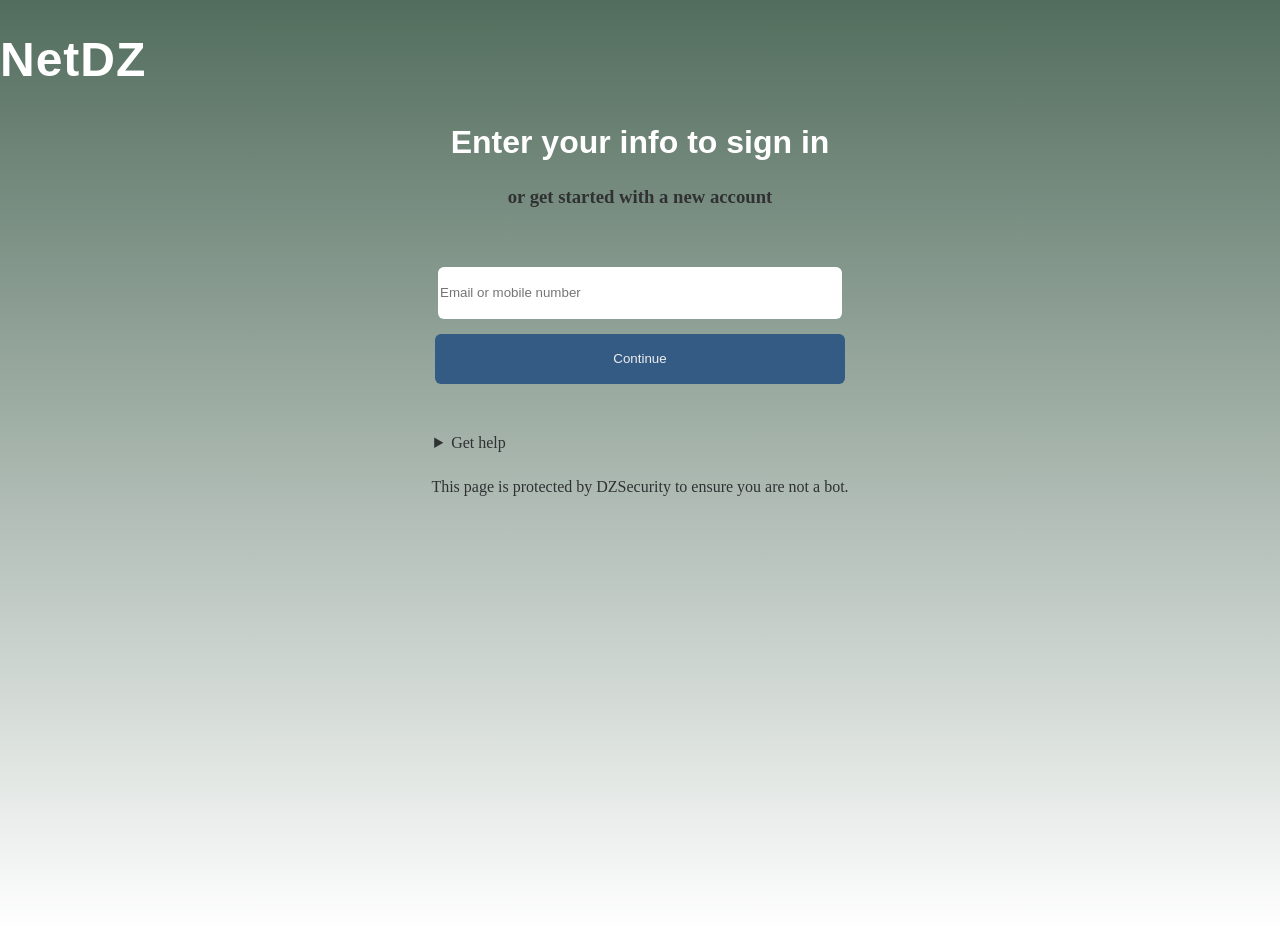
==== index.html @ 19e7d197 "Add files via upload" ====
<!DOCTYPE html>
<html lang="en" dir="ltr">
    <head>
        <meta charset="utf-8">
        <meta name="viewport" content="width=device-width,initial-scale=1.0">
        <link rel="stylesheet" href="style.css">
        <title>NetDZ</title>
    </head>
    <body>
        <h1>NetDZ</h1>
        <section class="sign-in">
            <h2>Enter your info to sign in</h2>
            <h3><a href="#"> or get started with a new account</a></h3>
            <input type="email" placeholder="Email or mobile number">
            <button class="continue">Continue</button>
            <details class="help">
                <summary>Get help</summary>
                <ul>
                    <li><a href="#">Forget email or mobile number?</a></li>
                    <li><a href="#">Learn more abiut sigh-in</a></li>
                </ul>
            </details>
            <p>This page is protected by DZSecurity to ensure you are not a bot.</p>

        </section>
    </body>
</html>
---- style.css ----
body{
    margin: 0;
    min-height: 100vh;
    background: linear-gradient(to bottom,#526d5d, #ffffff);
    user-select: none;
    color: #303133;
}

h1{
    font-size: 3rem;
    font-weight: 800;
    letter-spacing:1px;
    font-family: Arial, Helvetica, sans-serif;
    margin-bottom: 10px;
    color: #ffffff;
}

.sign-in{
    display: flex;
    flex-direction: column;
    align-items: center;
    text-align: center;
}

section{
    gap: 10px;
    max-width: 450px;
    width: 90%;
    margin: 0 auto;
}

section h2{
    font-size: 2rem;
    color: #ffffff;
    font-family: Arial, Helvetica, sans-serif;
}
 
section h3 a{
    text-decoration: none;
    color: inherit;
    position: relative;
    bottom: 30px;
}

input[type="email"]{
    height: 50px;
    width: 400px;
    margin-bottom: 15px;
    border-radius: 6px;
    border: none;
}

button{
    height: 50px;
    width: 410px;
    background-color: #345b83;
    color: #edeef0;
    position: relative;
    bottom: 10px;
    border-radius: 6px;
    border: none;
}

.help{
    position: relative;
    right: 170px;
    top: 30px;
}

.help ul{
    list-style-type: none;
    padding: 0;
    margin: 0;
}

.help li{
    padding: 0;
    margin: 0;
}

.help a{
    color: inherit;
    display: flex;
    flex-direction: column;
    align-items: flex-start;
    margin-top: 10px;
    gap: 5px;
    transform: translate(60px);
}

p{
    position: relative;
    top: 30px;
}
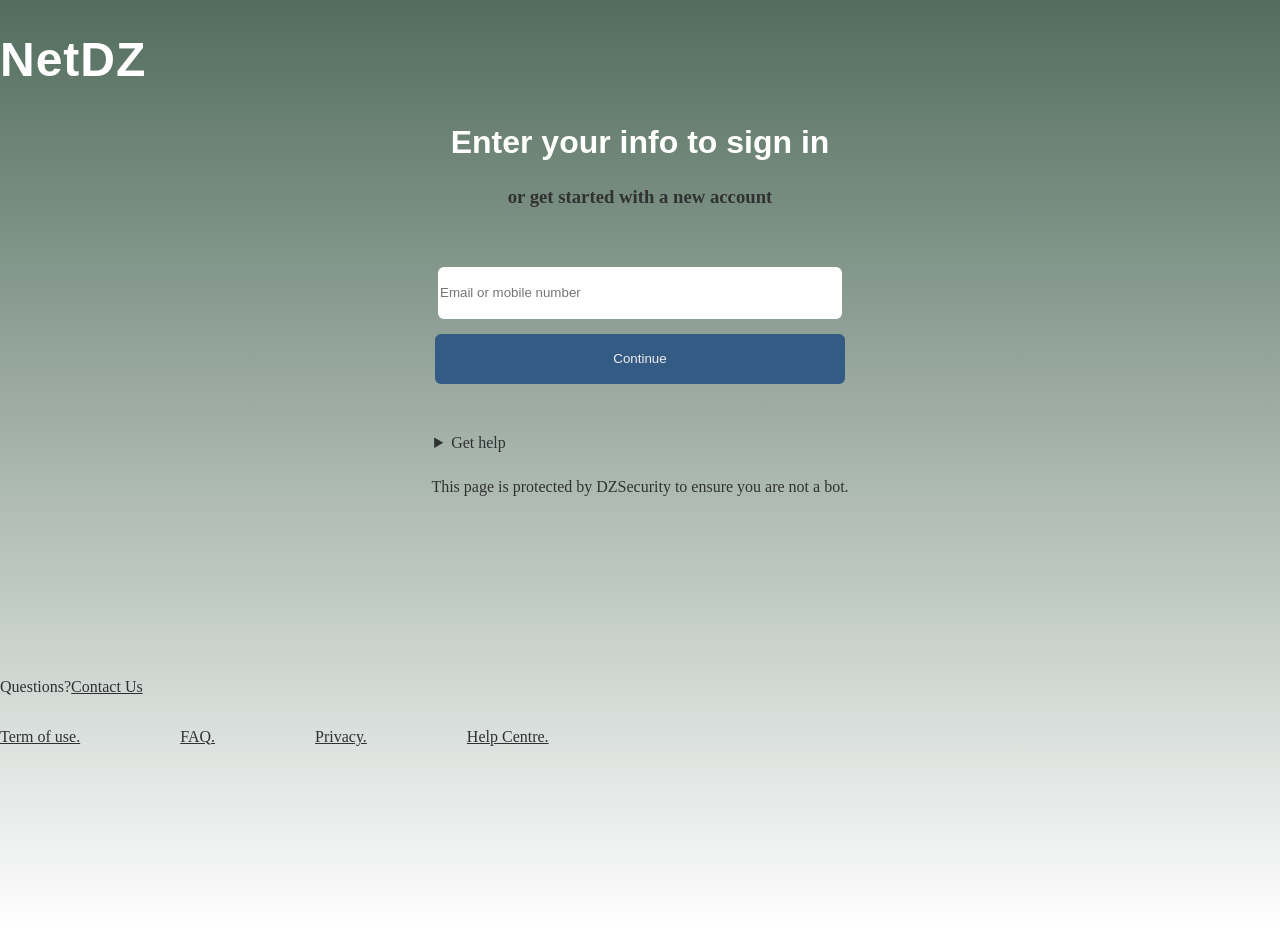
==== commit 73cc855e: "Add files via upload" ====
--- a/index.html
+++ b/index.html
@@ -23,5 +23,16 @@
             <p>This page is protected by DZSecurity to ensure you are not a bot.</p>
 
         </section>
+        <footer>
+            <p>Questions?<a href="#">Contact Us</a></p>
+            <div class="link">
+                <p><a href="#" class="Questions">Term of use.</a></p>
+                <p><a href="#">FAQ.</a></p>
+                <p><a href="#">Privacy.</a></p>
+                <p><a href="#">Help Centre.</a></p>
+                <p><a href="#"></a></p>
+                <p><a href="#"></a></p>
+            </div>
+        </footer>
     </body>
 </html> 
--- a/style.css
+++ b/style.css
@@ -92,3 +92,17 @@
     position: relative;
     top: 30px;
 }
+
+footer{
+    position: relative;
+    top: 150px;
+}
+
+.link{
+    display: flex;
+    gap: 100px;
+}
+
+footer a{
+    color: inherit;
+}
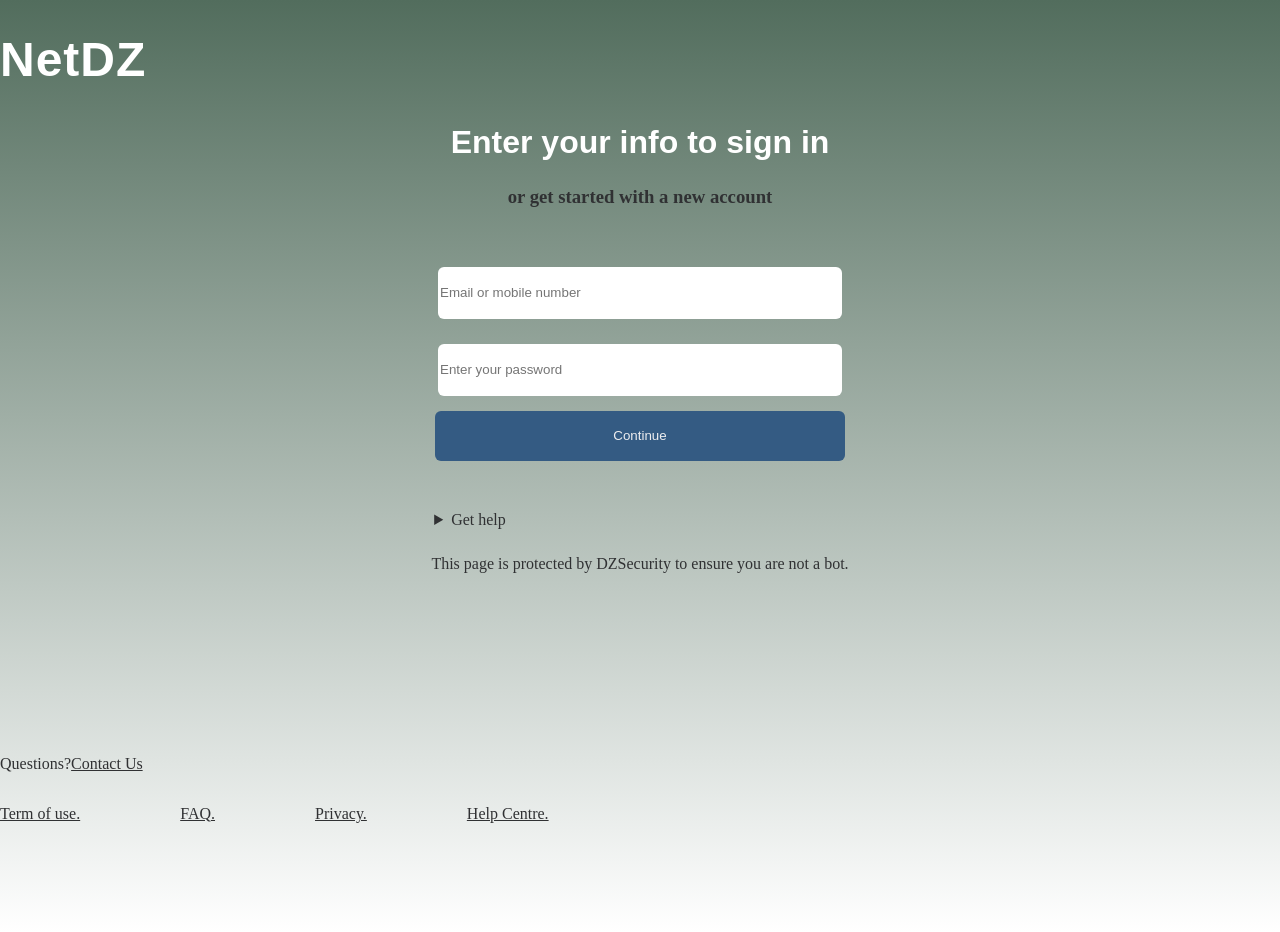
==== commit 69150f40: "Create Sign Up page" ====
--- a/index.html
+++ b/index.html
@@ -4,14 +4,15 @@
         <meta charset="utf-8">
         <meta name="viewport" content="width=device-width,initial-scale=1.0">
         <link rel="stylesheet" href="style.css">
-        <title>NetDZ</title>
+        <title>NetDZ.login</title>
     </head>
     <body>
         <h1>NetDZ</h1>
         <section class="sign-in">
             <h2>Enter your info to sign in</h2>
-            <h3><a href="#"> or get started with a new account</a></h3>
+            <h3><a href="main.html"> or get started with a new account</a></h3>
             <input type="email" placeholder="Email or mobile number">
+            <input type="password" placeholder="Enter your password">
             <button class="continue">Continue</button>
             <details class="help">
                 <summary>Get help</summary>
@@ -30,8 +31,6 @@
                 <p><a href="#">FAQ.</a></p>
                 <p><a href="#">Privacy.</a></p>
                 <p><a href="#">Help Centre.</a></p>
-                <p><a href="#"></a></p>
-                <p><a href="#"></a></p>
             </div>
         </footer>
     </body>
--- a/style.css
+++ b/style.css
@@ -4,6 +4,10 @@
     background: linear-gradient(to bottom,#526d5d, #ffffff);
     user-select: none;
     color: #303133;
+}
+
+a{
+    color: inherit;
 }
 
 h1{
@@ -37,12 +41,11 @@
  
 section h3 a{
     text-decoration: none;
-    color: inherit;
     position: relative;
     bottom: 30px;
 }
 
-input[type="email"]{
+input{
     height: 50px;
     width: 400px;
     margin-bottom: 15px;
@@ -79,7 +82,6 @@
 }
 
 .help a{
-    color: inherit;
     display: flex;
     flex-direction: column;
     align-items: flex-start;
@@ -103,6 +105,3 @@
     gap: 100px;
 }
 
-footer a{
-    color: inherit;
-}
